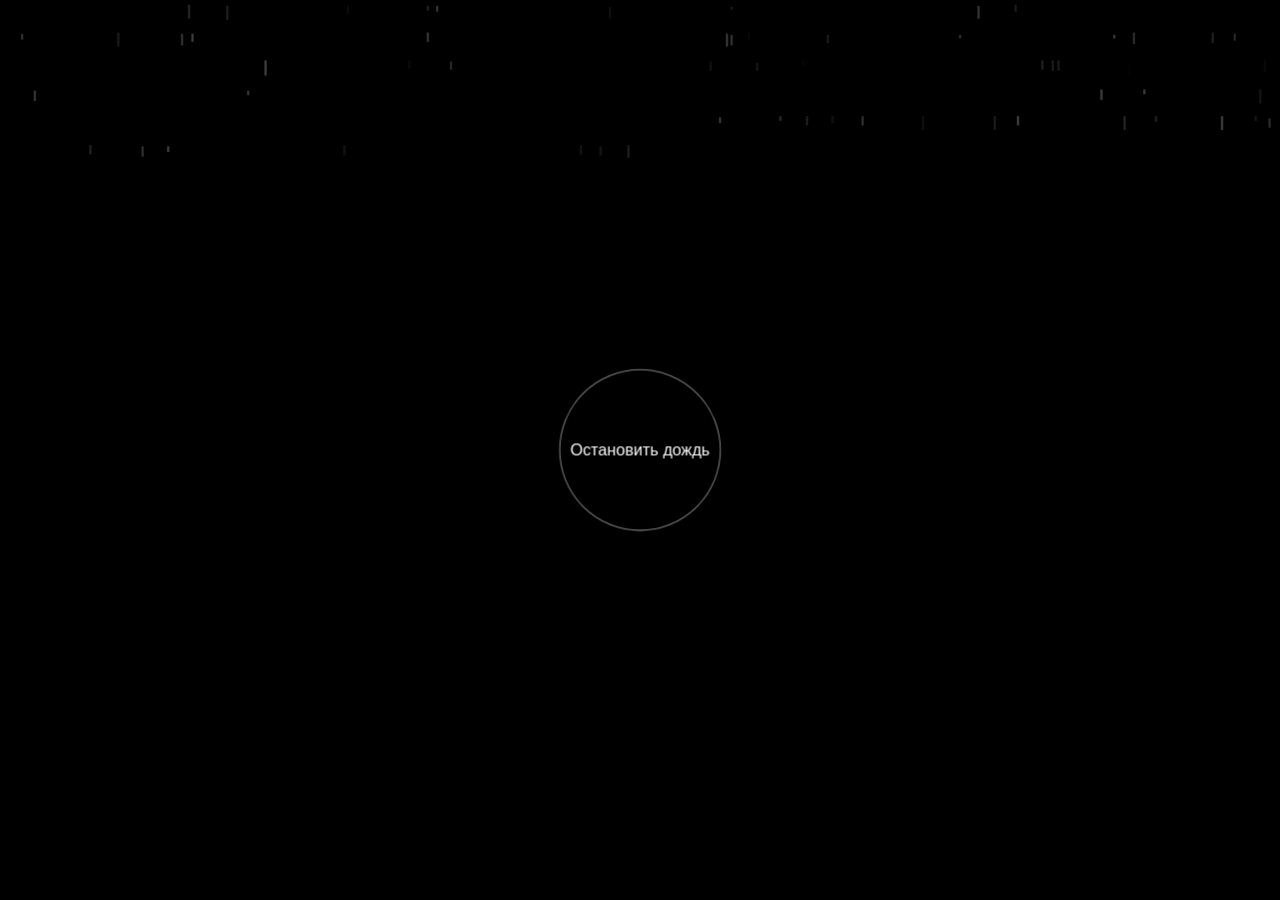
==== index.html @ e90b1a4e "первая хагрухка проекта" ====
<!DOCTYPE html>
<html lang="en">
<head>
    <meta charset="UTF-8">
    <meta name="viewport" content="width=device-width, initial-scale=1.0">
    <title>Paralax effect</title>
    <link rel="stylesheet" href="./assets/css/index.css">
    <script defer src="./assets/js/app.js"></script>
    <script defer src="./assets/js/rain.js"></script>
</head>
<body>
    <section class="layers">
        <div class="layers__container">
            <div class="layers__item layer-1"></div>
            <div class="layers__item layer-2"></div>
            <div class="layers__item layer-3">
                <button class="btn-rain">Остановить дождь</button>

            </div>

            <div class="layers__item layer-4">
                <canvas class="rain">

                </canvas>
            </div>
            <div class="layers__item layer-5"></div>
            <div class="layers__item layer-6"></div>
        </div>
    </section>
    
</body>
</html>
---- assets/css/index.css ----
* {
    margin: 0;
    padding: 0;
    box-sizing: border-box;
}
body{
    background-color: black;
}
.layers{
    perspective: 1000px;
    overflow: hidden;
}

.layers__container {
    height: 100vh;
    transform-style: preserve-3d;
    will-change: transform;
    transition: transform 1s cubic-bezier(0.125,0.495,0,1);
    transform:  rotateX(var(--move-y)) rotateY(var(--move-x));
}

.layers__item {
    position: absolute;
    /* top: -100;
    left: -100;
    right: -100;
    bottom: -100; */
    inset: -8vw;
    background-size: cover;
    background-position: center;
    pointer-events: none;

}

.layer-1 {
    background-image: url(../images/layer-1.jpg);
    transform: translateZ(-300px) scale(1.88);
}

.layer-2 {
    background-image: url(../images/layer-2.png);
    transform: translateZ(-200px)
    scale(120%);}





.layer-4 {
    transform: translateZ(0px);
}

.layer-5 {
    background-image: url(../images/layer-5.png);
    transform: translateZ(50px);}

.layer-6 {
    background-image: url(../images/layer-6.png);
    transform: translateZ(100px);}



canvas{
    width: 100%;
}

.layer-3{
    display: flex;
    align-items: center;
    justify-content: center;
    pointer-events: all;
    transform: translateZ(10px);
}
.btn-rain{
    padding: 10px;
    aspect-ratio: 1/1;
    border-radius: 50%;
    border: 1px solid rgba(255, 255, 255, 0.5);
    background: none;
    color: white;
    font-size: 16px;
    transition: all .3s;
    cursor: pointer;
}

.btn-rain:active{
    background: white;
}
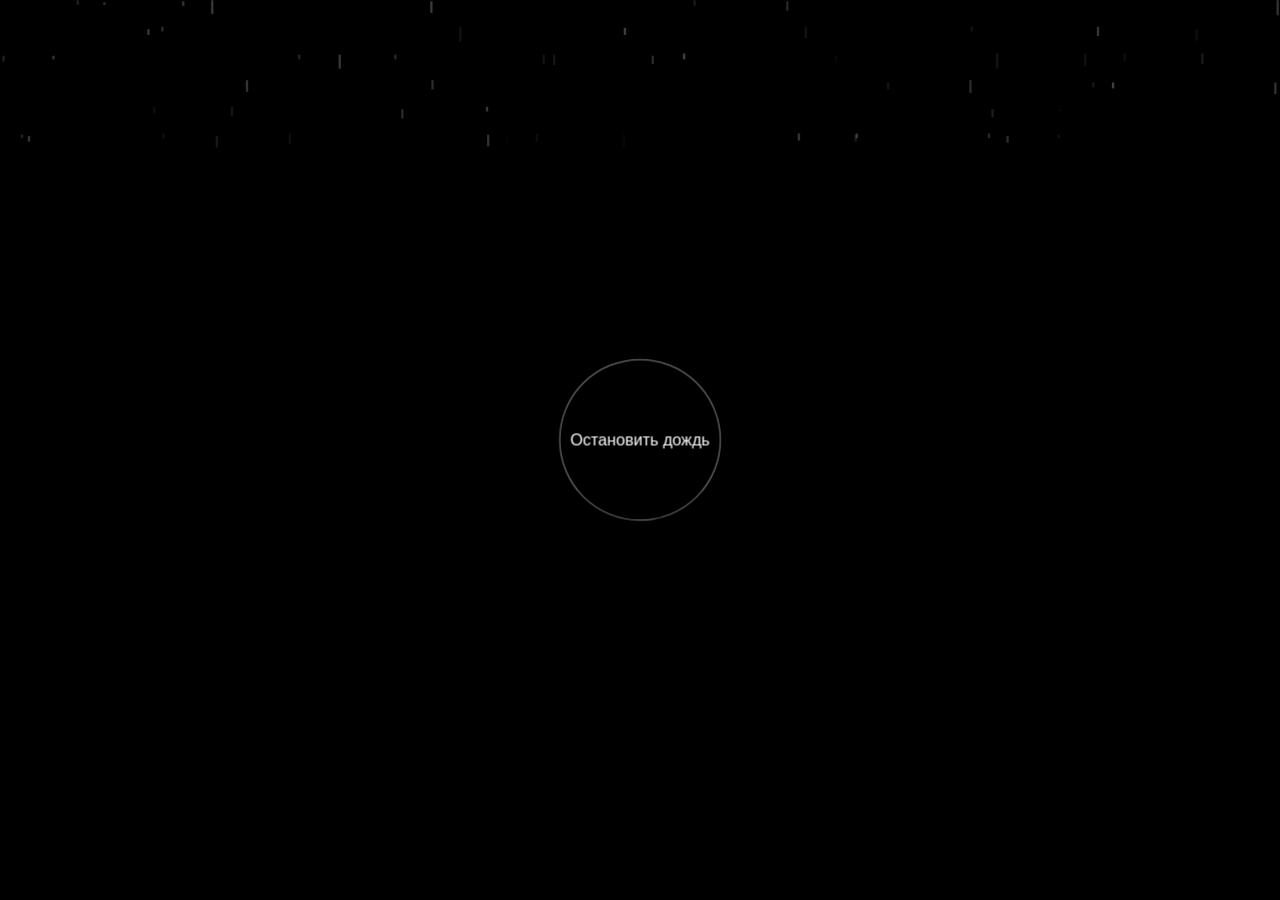
==== commit 2f3d65f4: "вторая характеристика" ====
--- a/index.html
+++ b/index.html
@@ -15,6 +15,8 @@
             <div class="layers__item layer-2"></div>
             <div class="layers__item layer-3">
                 <button class="btn-rain">Остановить дождь</button>
+                <p class="y-deg"></p>
+                <p class="x-deg"></p>
 
             </div>
 
--- a/assets/css/index.css
+++ b/assets/css/index.css
@@ -68,6 +68,9 @@
     display: flex;
     align-items: center;
     justify-content: center;
+    flex-direction: column;
+    gap: 10px;
+    color: white;
     pointer-events: all;
     transform: translateZ(10px);
 }
